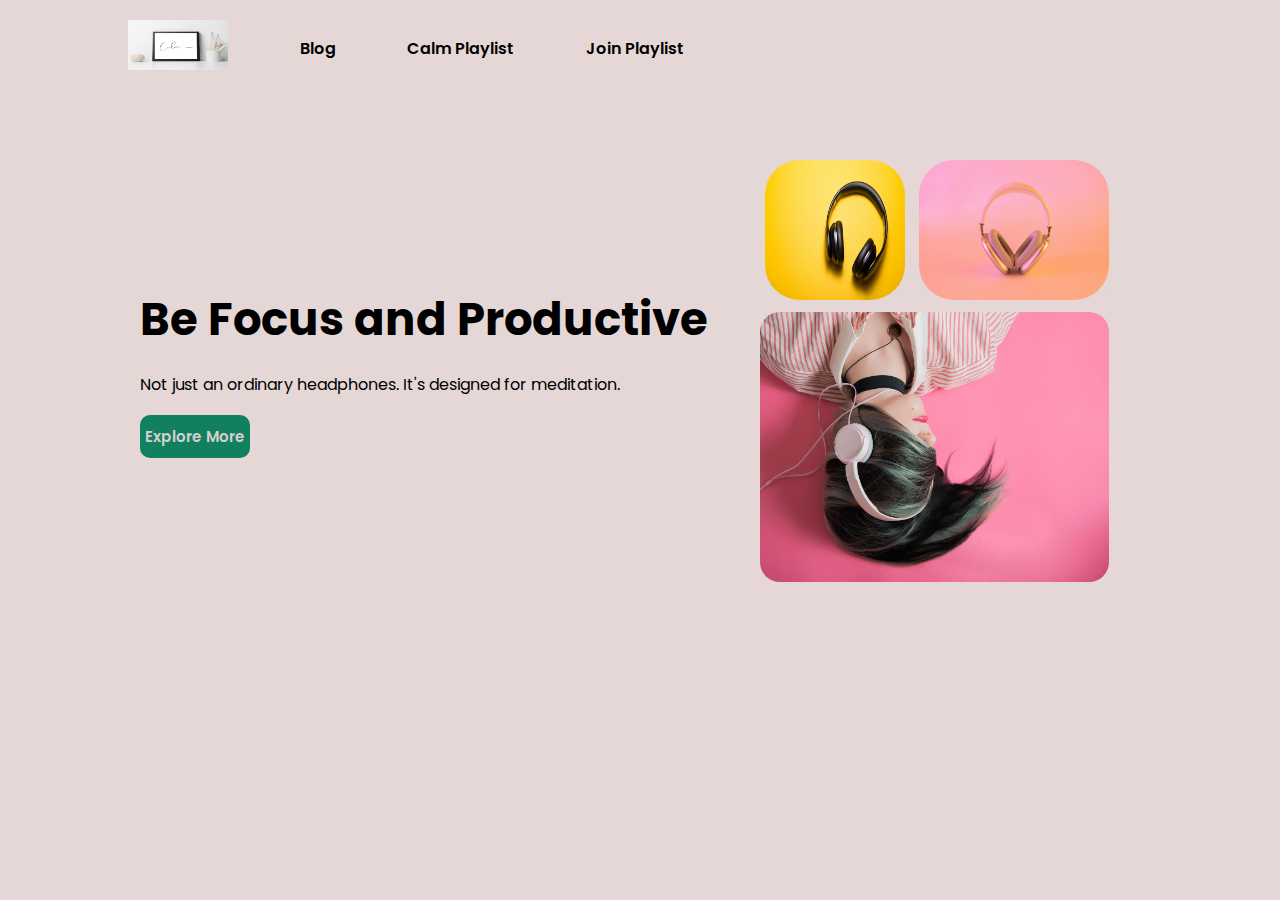
==== index.html @ b73539e4 "i have creating the file" ====
<!DOCTYPE html>
<html lang="en">
<head>
    <meta charset="UTF-8">
    <meta http-equiv="X-UA-Compatible" content="IE=edge">
    <meta name="viewport" content="width=device-width, initial-scale=1.0">
    <link rel="stylesheet" href="./style/style.css">
    <link rel="preconnect" href="https://fonts.googleapis.com">
    <link rel="preconnect" href="https://fonts.gstatic.com" crossorigin>
    <link href="https://fonts.googleapis.com/css2?family=Poppins:wght@300&display=swap" rel="stylesheet">
    <title>Project-2 | Headphone</title>
</head>
<body>
    <!-- navigation bar -->
    <nav>
        <ul>
            <li><img src="./image/logo.avif" alt="Logo" height="50px"> </li>
            <li>Blog</li>
            <li>Calm Playlist</li>
            <li>Join Playlist</li>
        </ul>
    </nav>
    <!-- left section -->
    <section>
        <div class="left-section">
            <h1>Be Focus and Productive</h1>
            <p>Not just an ordinary headphones. It's designed for meditation.</p>
            
            <!-- button -->
            <button>Explore More</button>
        </div>
        <!-- right section -->
        <div class="right-section">
           <div>
            <img src="./image/headphone1 (1).jpg" alt="Image 1" height="150px" width="150px">
            <img src="./image/headphone2(2).jpg" alt="Image 2" height="150px" width="200px" >
        </div>
        <img src="./image/girl-g3fa6a43f7_1280.jpg" height="270px" width="350px">
        </div>
    </section>
</body>
</html>
---- style/style.css ----
*{
    margin: 0;
    padding: 0;
    box-sizing: border-box;
    background-color: rgb(230, 215, 215);
    font-family:'Poppins', sans-serif;
}
nav{
    padding:20px 10%;
    height: 15vh;
}
nav ul {
    display: flex;
    align-items: center;
}
nav ul li{
    list-style: none;
    margin-right:7% ;
    font-weight: 600;
    
}
nav ul li img{
    width: 100px;
    
}
section{
    display: flex;
    align-items: center;
    justify-content: center;
}
.left-section{
    width: 600px;
}
.left-section h1{
    font-size: 45px;
}
.left-section p{
    margin:3% 0%;
}
button{
    padding: 10px 5px;
    font-size:15px ;
    color: rgb(212, 207, 207);
    font-weight: 600;
    border: hidden;
    background-color:rgb(16, 128, 94) ;
    border-radius: 10px;
}
button:hover{
    color: rgb(16, 128, 94) ;
    background-color:rgb(212, 207, 207) ;
}
.right-section{
    width: 400px;
    padding: 20px;
}
.right-section div img{
     padding: 5px;
     border-radius: 40px;
}
.right-section>img{
    width: 97%;
    border-radius: 20px;

}
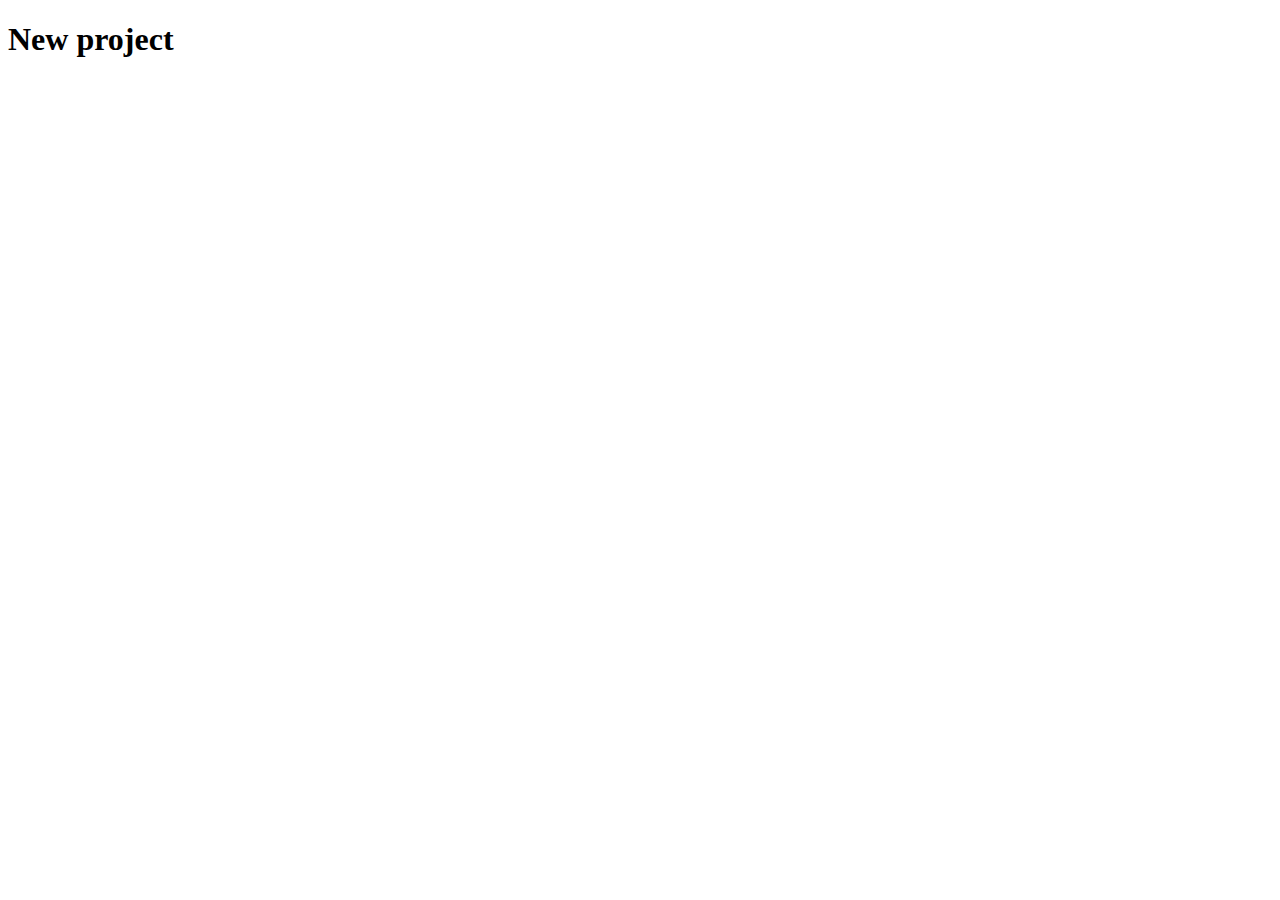
==== commit 10d9b655: "Added a para with some information" ====
--- a/index.html
+++ b/index.html
@@ -1,42 +1,12 @@
 <!DOCTYPE html>
 <html lang="en">
 <head>
-    <meta charset="UTF-8">
-    <meta http-equiv="X-UA-Compatible" content="IE=edge">
-    <meta name="viewport" content="width=device-width, initial-scale=1.0">
-    <link rel="stylesheet" href="./style/style.css">
-    <link rel="preconnect" href="https://fonts.googleapis.com">
-    <link rel="preconnect" href="https://fonts.gstatic.com" crossorigin>
-    <link href="https://fonts.googleapis.com/css2?family=Poppins:wght@300&display=swap" rel="stylesheet">
-    <title>Project-2 | Headphone</title>
+	<meta charset="UTF-8">
+	<meta http-equiv="X-UA-Compatible" content="IE=edge">
+	<meta name="viewport" content="width=device-width, initial-scale=1.0">
+	<title>Document</title>
 </head>
 <body>
-    <!-- navigation bar -->
-    <nav>
-        <ul>
-            <li><img src="./image/logo.avif" alt="Logo" height="50px"> </li>
-            <li>Blog</li>
-            <li>Calm Playlist</li>
-            <li>Join Playlist</li>
-        </ul>
-    </nav>
-    <!-- left section -->
-    <section>
-        <div class="left-section">
-            <h1>Be Focus and Productive</h1>
-            <p>Not just an ordinary headphones. It's designed for meditation.</p>
-            
-            <!-- button -->
-            <button>Explore More</button>
-        </div>
-        <!-- right section -->
-        <div class="right-section">
-           <div>
-            <img src="./image/headphone1 (1).jpg" alt="Image 1" height="150px" width="150px">
-            <img src="./image/headphone2(2).jpg" alt="Image 2" height="150px" width="200px" >
-        </div>
-        <img src="./image/girl-g3fa6a43f7_1280.jpg" height="270px" width="350px">
-        </div>
-    </section>
+	<h1>New project</h1>
 </body>
 </html>